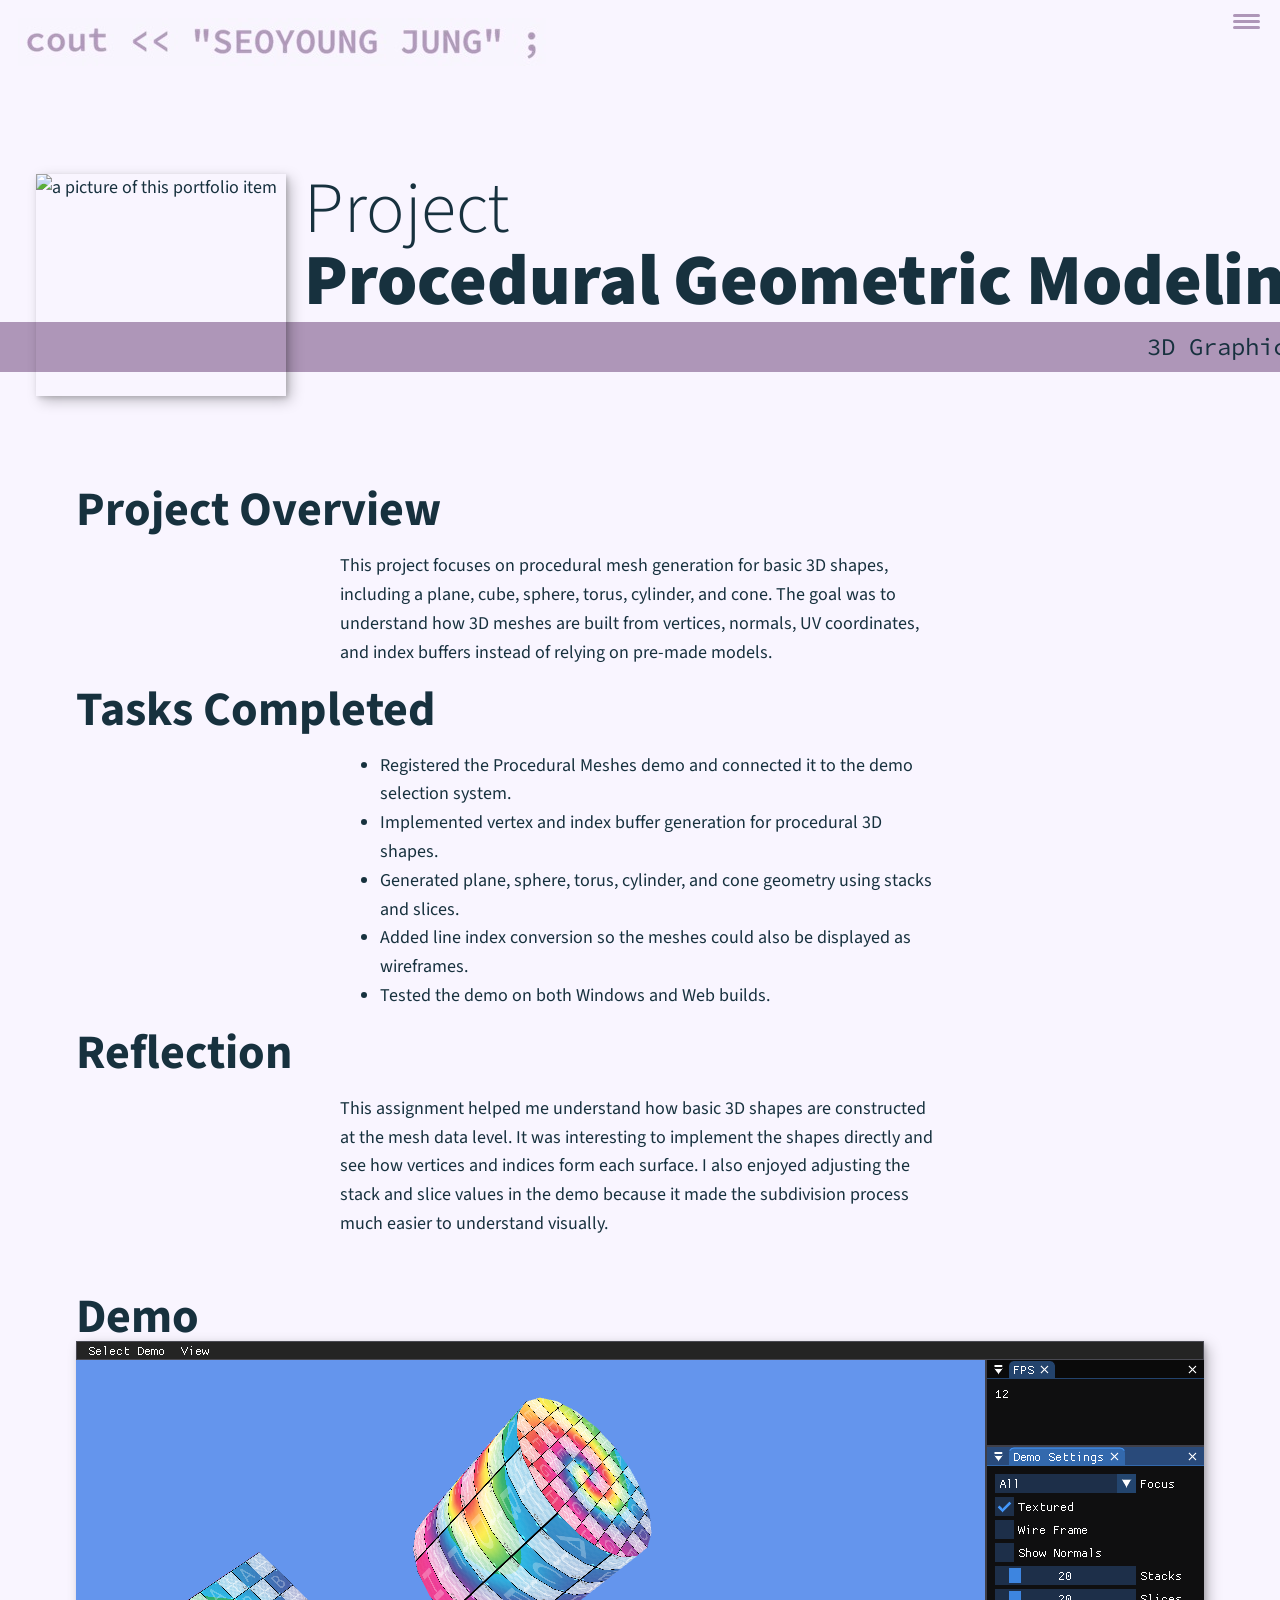
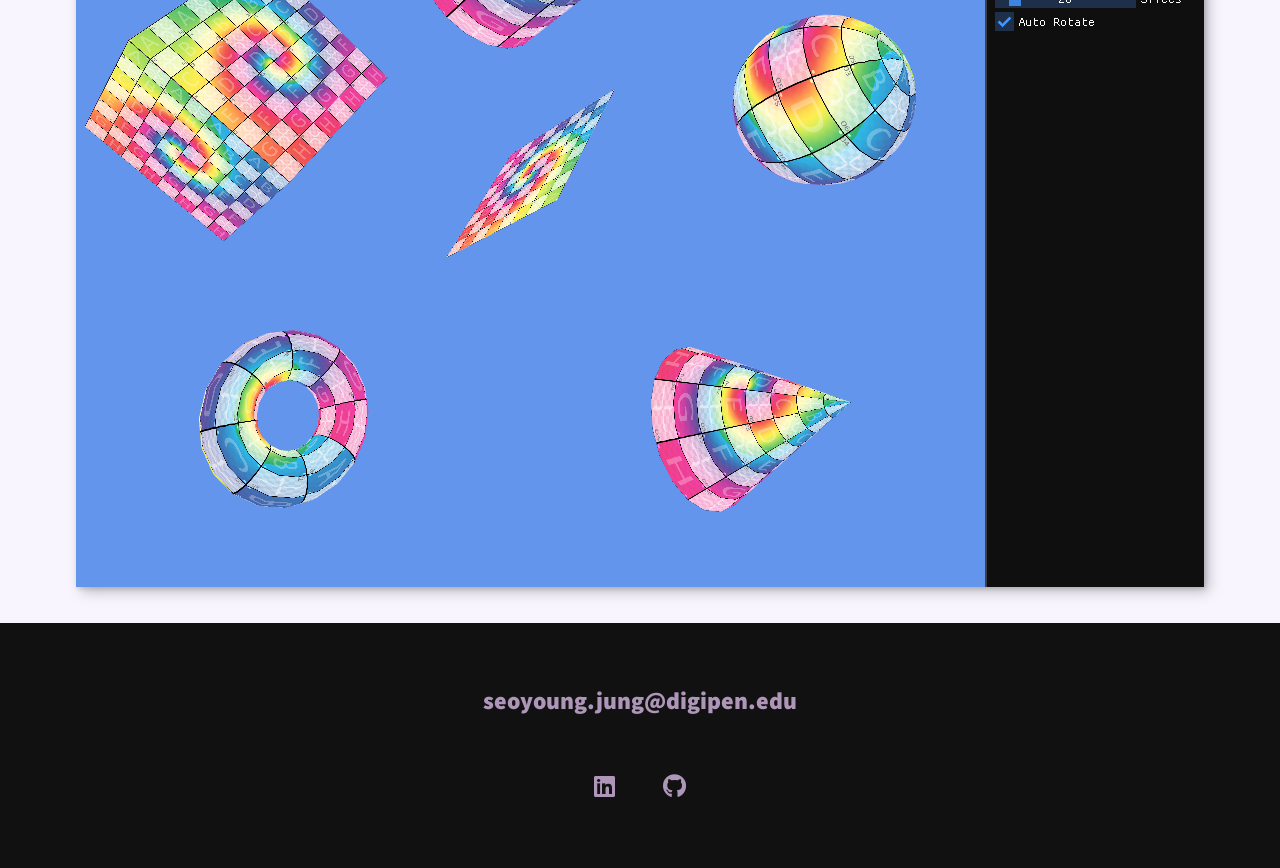
==== portfolio/02_meshes.html @ c800d2c6 "did 02 meshes" ====
<!-- https://youtu.be/_xkSvufmjEs?si=mh-MXT2ZdUasYAYn&t=3416 -->
<!-- adobe.ly/2GAgF93 -->
<!-- https://scrimba.com/build-and-deploy-your-portfolio-c012 -->
<!DOCTYPE html>
<html lang="en">

<head>
    <meta charset="UTF-8">
    <link rel="icon" type="image/svg+xml" href="../img/face.jpg">

    <!-- Help auto scale for desktop & mobile -->
    <meta name="viewport" content="width=device-width, initial-scale=1.0">

    <title>Seoyoung Jung's Website</title>

    <!-- Normalize the difference across browsers  https://necolas.github.io/normalize.css/ -->
    <link rel="stylesheet" href="../external/normalize.css">

    <link rel="stylesheet" href="https://cdnjs.cloudflare.com/ajax/libs/font-awesome/5.11.2/css/all.css"
        integrity="sha256-46qynGAkLSFpVbEBog43gvNhfrOj+BmwXdxFgVK/Kvc=" crossorigin="anonymous" />

    <!-- https://fonts.google.com/selection/embed -->
    <link rel="preconnect" href="https://fonts.googleapis.com">
    <link rel="preconnect" href="https://fonts.gstatic.com" crossorigin>
    <link
        href="https://fonts.googleapis.com/css2?family=Source+Code+Pro:ital,wght@0,200..900;1,200..900&family=Source+Sans+3:ital,wght@0,200..900;1,200..900&display=swap"
        rel="stylesheet">

    <link rel="stylesheet" href="../css/style.css">
</head>

<body>
    <header>
        <div class="logo">
            <!-- alt text can be blank since the logo is purely decorative and putting something like logo isn't actually helpful -->
            <img src="../img/cout.jpg" alt="">
        </div>
        <button class="nav-toggle" aria-label="toggle navigation">
            <span class="hamburger"></span>
        </button>
        <nav class="nav">
            <ul class="nav__list">
                <li class="nav__item">
                    <a href="../index.html" class="nav__link">Home</a>
                </li>
                <li class="nav__item">
                    <a href="../index.html#skills" class="nav__link">Skills</a>
                </li>
                <li class="nav__item">
                    <a href="../index.html#about" class="nav__link">About Me</a>
                </li>
                <li class="nav__item">
                    <a href="../index.html#projects" class="nav__link">Projects</a>
                </li>
                <li class="nav__item">
                    <a href="../index.html#resume" class="nav__link">Resume</a>
                </li>
            </ul>
        </nav>
    </header>

    <!-- Introduction -->
    <section class="intro">
        <!-- TODO put the name of the assignment here -->
        <h1 class="section__title section__title--intro">
            Project <strong>Procedural Geometric Modeling</strong>
        </h1>
        <p class="section__subtitle section__subtitle--intro">3D Graphics</p>
        <img src="../img/portfolio_thumbnails/02_meshes.jpg" alt="a picture of this portfolio item" class="intro__img">
    </section>

<div class="portfolio-item-individual">
    <h2>Project Overview</h2>
    <p>
        This project focuses on procedural mesh generation for basic 3D shapes, including a plane, cube, sphere,
        torus, cylinder, and cone. The goal was to understand how 3D meshes are built from vertices, normals,
        UV coordinates, and index buffers instead of relying on pre-made models.
    </p>

    <h2>Tasks Completed</h2>
    <ul>
        <li>Registered the Procedural Meshes demo and connected it to the demo selection system.</li>
        <li>Implemented vertex and index buffer generation for procedural 3D shapes.</li>
        <li>Generated plane, sphere, torus, cylinder, and cone geometry using stacks and slices.</li>
        <li>Added line index conversion so the meshes could also be displayed as wireframes.</li>
        <li>Tested the demo on both Windows and Web builds.</li>
    </ul>

    <h2>Reflection</h2>
    <p>
        This assignment helped me understand how basic 3D shapes are constructed at the mesh data level.
        It was interesting to implement the shapes directly and see how vertices and indices form each surface.
        I also enjoyed adjusting the stack and slice values in the demo because it made the subdivision process
        much easier to understand visually.
    </p>
</div>

    <div class="portfolio-item-individual">
        <h2>Demo</h2>
        <iframe id="demo" src="../webgl/D02ProceduralMeshes/graphics_fun.html?start=meshes" tabindex="-1"></iframe>
    </div>

    <!-- Footer -->
    <footer class="footer">
        <a href="mailto:seoyoung.jung@digipen.edu" class="footer__link">seoyoung.jung@digipen.edu</a>
        <ul class="social-list">
            <li class="social-list__item">
                <a class="social-list__link" href="https://www.linkedin.com/in/seoyoung-jung0/">
                    <i class="fab fa-linkedin"></i>
                </a>
            </li>
            <li class="social-list__item">
                <a class="social-list__link" href="https://github.com/seoyoung-jung">
                    <i class="fab fa-github"></i>
                </a>
            </li>
            <!-- Want to list more? search : https://fontawesome.com/v5/search?ic=brands -->
        </ul>
    </footer>

    <script src="../js/index.js"></script>

</body>

</html>
---- css/style.css ----
/* make padding within widths rather calculating with total width? */
*,
*::before,
*::after {
  box-sizing: border-box;
}

/* Custom Properties */

:root {
  --ff-primary: "Source Sans 3", sans-serif;
  --ff-secondary: "Source Code Pro", monospace;

  --fw-reg: 300;
  --fw-bold: 900;

  --clr-light: #f9f5ff;
  --clr-dark: #17313E;
  --clr-accent: #ae96b8;

  --fs-h1: 3rem;
  --fs-h2: 2.25rem;
  --fs-h3: 1.25rem;
  --fs-body: 1rem;

  --bs: 0.25em 0.25em 0.75em rgba(0, 0, 0, 0.25),
    0.125em 0.125em 0.25em rgba(0, 0, 0, 0.15);
}

/* With wider screens use differnt/bigger numbers */
@media (min-width: 800px) {
  :root {
    --fs-h1: 4.5rem;
    --fs-h2: 3rem;
    --fs-h3: 1.5rem;
    --fs-body: 1.125rem;
  }
}

/* General Styles */

html {
  scroll-behavior: smooth;
}

body {
  background: var(--clr-light);
  color: var(--clr-dark);
  margin: 0;
  font-family: var(--ff-primary);
  font-size: var(--fs-body);
  line-height: 1.6;
}

section {
  padding: 5em 2em;
}

img {
  display: block;
  max-width: 100%;
}

strong {
  font-weight: var(--fw-bold);
}

:focus {
  outline: 3px solid var(--clr-accent);
  outline-offset: 3px;
}

.btn {
  display: inline-block;
  padding: 0.5em 2.5em;
  background: var(--clr-accent);
  color: var(--clr-dark);
  text-decoration: none;
  cursor: pointer;
  font-size: 0.8rem;
  text-transform: uppercase;
  letter-spacing: 2px;
  font-weight: var(--fw-bold);
  transition: transform 200ms ease-in-out;
}

.btn:hover {
  transform: scale(1.1);
}

/* Typography */

h1,
h2,
h3 {
  line-height: 1;
  margin: 0;
}

h1 {
  font-size: var(--fs-h1);
}

h2 {
  font-size: var(--fs-h2);
}

h3 {
  font-size: var(--fs-h3);
}

.section__title {
  margin-bottom: 0.25rem;
}

.section__title--intro {
  font-weight: var(--fw-reg);
}

.section__title--intro strong {
  display: block;
}

.section__subtitle {
  margin: 0;
  font-size: var(--fs-h3);
}

.section__subtitle--intro,
.section__subtitle--about {
  background: var(--clr-accent);
  padding: 0.25em 1em;
  font-family: var(--ff-secondary);
  margin-bottom: 1em;
}

.section__subtitle--projects {
  color: var(--clr-accent);
  font-weight: var(--fw-bold);
  margin-bottom: 1em;
}

/* header */
header {
  display: flex;
  justify-content: space-between;
  padding: 1em;
}
.logo {
  max-width: 528px;
}

.nav {
  position: fixed;
  background: var(--clr-dark);
  color: var(--clr-light);
  top: 0;
  bottom: 0;
  left: 0;
  right: 0;
  z-index: 100;

  transform: translateX(100%);
  transition: transform 250ms cubic-bezier(0.5, 0, 0.5, 1);
}

.nav__list {
  list-style: none;
  display: flex;
  height: 100%;
  flex-direction: column;
  justify-content: space-evenly;
  align-items: center;
  margin: 0;
  padding: 0;
}

.nav__link {
  color: inherit;
  font-weight: var(--fw-bold);
  font-size: var(--fs-h2);
  text-decoration: none;
}

.nav__link:hover {
  color: var(--clr-accent);
}

.nav-toggle {
  padding: 0.5em;
  background: transparent;
  border: 0;
  cursor: pointer;
  position: absolute;
  right: 1em;
  top: 1em;
  z-index: 1000;
}

.nav-open .nav {
  transform: translateX(0);
}

.nav-open .nav-toggle {
  position: fixed;
}

.nav-open .hamburger {
  transform: rotate(0.625turn);
}

.nav-open .hamburger::before {
  transform: rotate(90deg) translateX(-6px);
}

.nav-open .hamburger::after {
  opacity: 0;
}

.hamburger {
  display: block;
  position: relative;
}

.hamburger,
.hamburger::before,
.hamburger::after {
  background: var(--clr-accent);
  width: 2em;
  height: 3px;
  border-radius: 1em;
  transition: transform 250ms ease-in-out;
}

.hamburger::before,
.hamburger::after {
  content: "";
  position: absolute;
  left: 0;
  right: 0;
}

.hamburger::before {
  top: 6px;
}
.hamburger::after {
  bottom: 6px;
}

/* Intro Section */
.intro {
  position: relative;
  z-index: 2;
}

.intro-bg {
  position: absolute;
  top: 0;
  left: 0;
  width: 100%;
  height: 100%;
  overflow: hidden;
  z-index: -2;
}

.intro-bg iframe {
  width: 100%;
  height: 100%;
  border: none;
  position: absolute;
  top: 0;
  left: 0;
}

.intro__img {
  box-shadow: var(--bs);
}

.section__subtitle--intro {
  display: inline-block;
}

@media (min-width: 600px) {
  .intro {
    display: grid;
    width: min-content;
    margin: 0 auto;
    column-gap: 1em;
    grid-template-areas:
      "img title"
      "img subtitle";
    grid-template-columns: min-content max-content;
  }

  .intro__img {
    grid-area: img;
    min-width: 250px;
    position: relative;
    z-index: 2;
  }

  .section__subtitle--intro {
    align-self: start;
    grid-column: -1/1;
    grid-row: 2;
    text-align: right;
    position: relative;
    left: -1.5em;
    width: calc(100% + 1.5em);
  }
}

/* my services section */

.my-services {
  background-color: var(--clr-dark);
  background-image: url(../img/skills-bg.jpg);
  background-size: cover;
  background-blend-mode: overlay;
  color: var(--clr-light);
  text-align: center;
}

.section__title--services {
  color: var(--clr-accent);
  position: relative;
}

.section__title--services::after {
  content: "";
  display: block;
  width: 2em;
  height: 1px;
  margin: 0.5em auto 1em;
  background: var(--clr-light);
  opacity: 0.25;
}

.services {
  margin-bottom: 4em;
}

.service {
  max-width: 500px;
  margin: 0 auto;
}

@media (min-width: 800px) {
  .services {
    display: flex;
    max-width: 1000px;
    margin-left: auto;
    margin-right: auto;
  }

  .service + .service {
    margin-left: 2em;
  }
}

/* About Me */

.about-me {
  max-width: 1000px;
  margin: 0 auto;
}

.about-me__img {
  box-shadow: var(--bs);
}

@media (min-width: 600px) {
  .about-me {
    display: grid;
    grid-template-columns: 1fr 200px;
    grid-template-areas:
      "title img"
      "subtitle img"
      "text img";
    column-gap: 2em;
  }

  .section__title--about {
    grid-area: title;
  }

  .section__subtitle--about {
    grid-column: 1 / -1;
    grid-row: 2;
    position: relative;
    left: -1em;
    width: calc(100% + 2em);
    padding-left: 1em;
    padding-right: calc(200px + 2.5em);
  }

  .about-me__img {
    grid-area: img;
    position: relative;
    z-index: 2;
  }
}

/* Portfolio / My projects */

.my-projects {
  background-color: var(--clr-dark);
  color: var(--clr-light);
  text-align: center;
}

.portfolio {
  display: grid;
  grid-template-columns: repeat(auto-fit, minmax(300px, 1fr));
  max-width: 1200px;
  margin: 0 auto;
}

.portfolio__item {
  background: var(--clr-dark);
  overflow: hidden;
}

.portfolio__img {
  transition: transform 750ms cubic-bezier(0.5, 0, 0.5, 1), opacity 250ms linear;
}

.portfolio__item:focus {
  position: relative;
  z-index: 2;
}

.portfolio__img:hover,
.portfolio__item:focus .portfolio__img {
  transform: scale(1.2);
  opacity: 0.75;
}

/*--------------------------------------------------------------
# Resume Section
--------------------------------------------------------------*/

.section__title--resume {
  text-align: center;
}

.my-resume {
  display: flex;
  flex-direction: column;
  align-items: center;
}

.resume-section h3 {
  color: var(--clr-dark);
  text-align: center;
}

.resume-section .resume-item {
  padding: 0 0 20px 20px;
  margin-top: -18px;
  border-left: 2px solid var(--clr-accent);
  position: relative;
  max-width: 1000px;
}

.resume-section .resume-item b {
  text-transform: uppercase;
  color: color-mix(in srgb, var(--clr-accent), transparent 5%);
  position: sticky;
}

.resume-section .resume-item::before {
  content: "";
  position: absolute;
  width: 16px;
  height: 16px;
  border-radius: 50px;
  left: -9px;
  top: 0;
  background: var(--clr-light);
  border: 2px solid var(--clr-accent);
}

/* Footer */

.footer {
  background: #111;
  color: var(--clr-accent);
  text-align: center;
  padding: 2.5em 0;
  font-size: var(--fs-h3);
}

.footer a {
  color: inherit;
  text-decoration: none;
}

.footer__link {
  font-weight: var(--fw-bold);
}

.footer__link:hover,
.social-list__link:hover {
  opacity: 0.7;
}

.footer__link:hover {
  text-decoration: underline;
}

.social-list {
  list-style: none;
  display: flex;
  justify-content: center;
  margin: 2em 0 0;
  padding: 0;
}

.social-list__item {
  margin: 0 0.5em;
}

.social-list__link {
  padding: 0.5em;
}

/* individual portfolio item styles */

.portfolio-item-individual {
  padding: 0 2em 2em;
  max-width: 1200px;
  margin: 0 auto;
}

.portfolio-item-individual p,
.portfolio-item-individual ul {
  max-width: 600px;
  margin-left: auto;
  margin-right: auto;
}

.portfolio-item-individual iframe {
  box-shadow: var(--bs);
  display: block;
  max-width: 1200px;
  width: 100%;
  height: auto;
  aspect-ratio: 4 / 3; /* Maintain aspect ratio */
  margin: 0 auto; /* Centering */
  border: none;
}
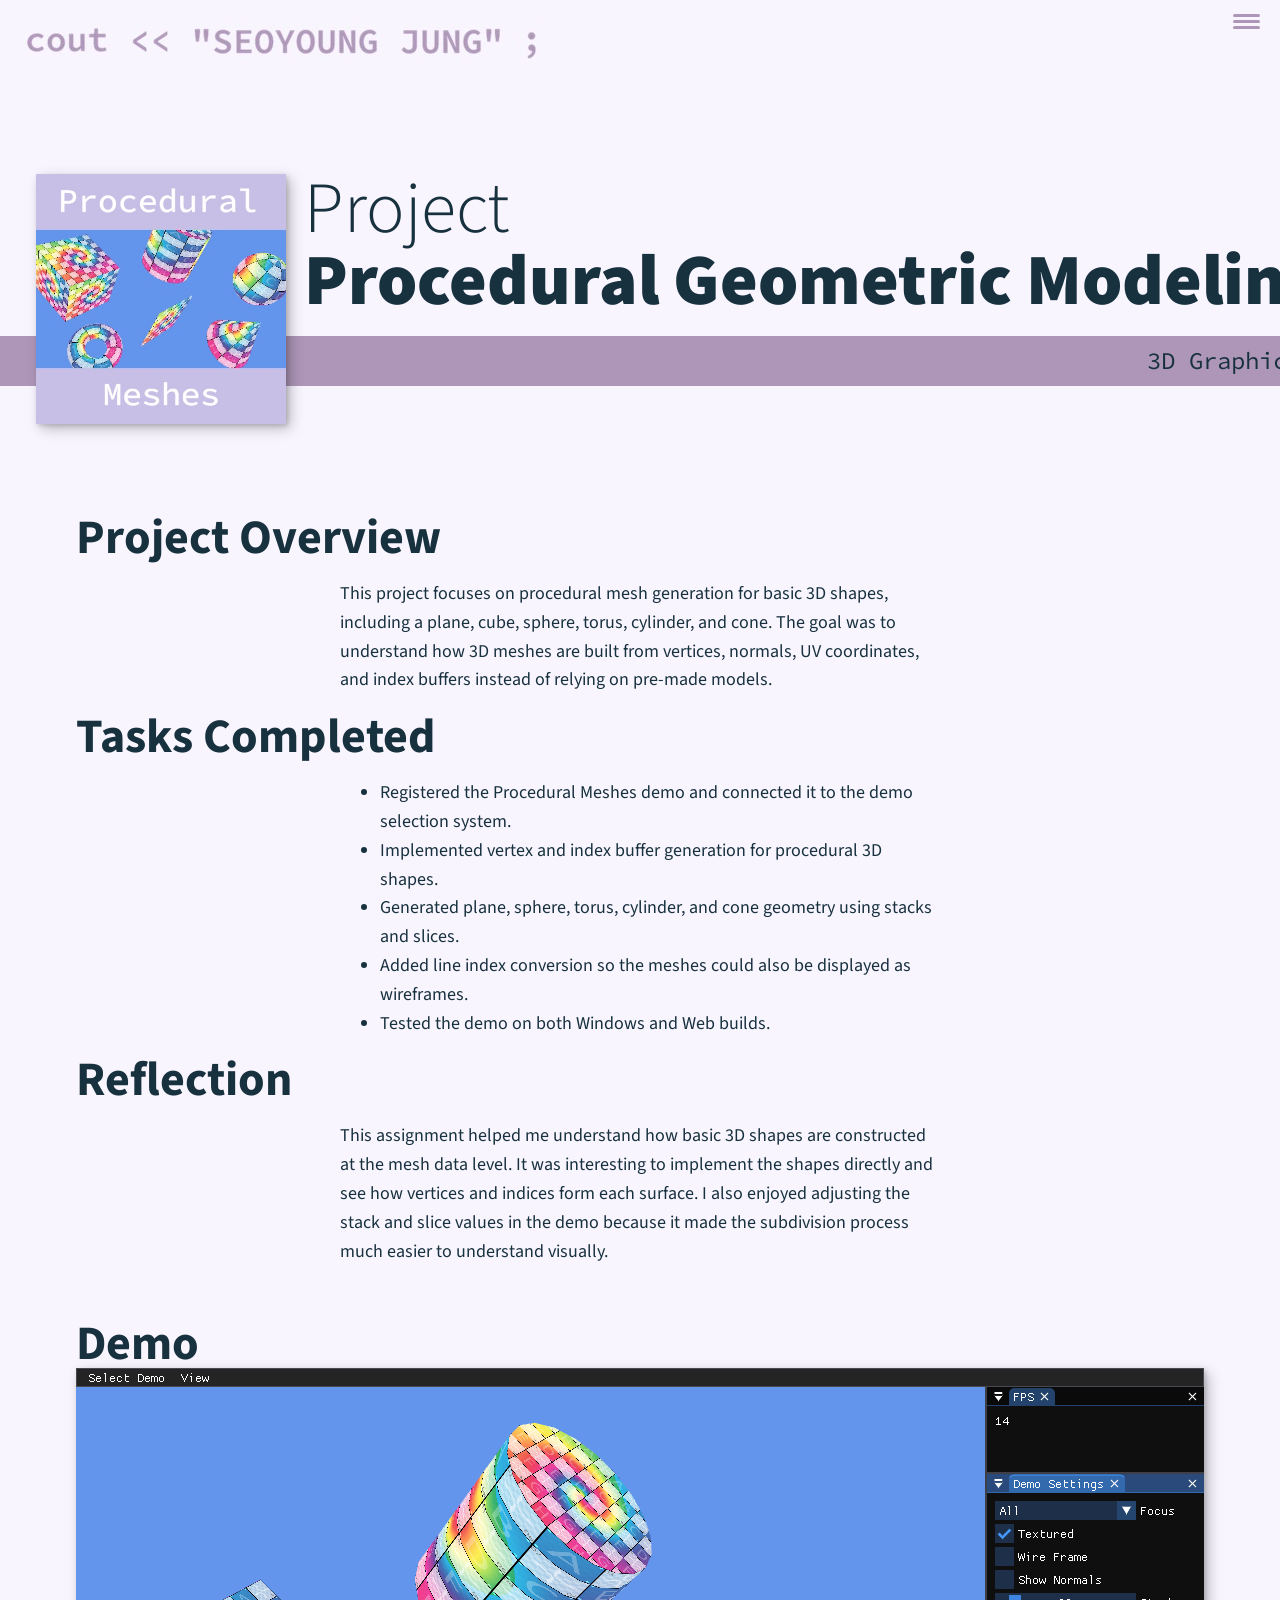
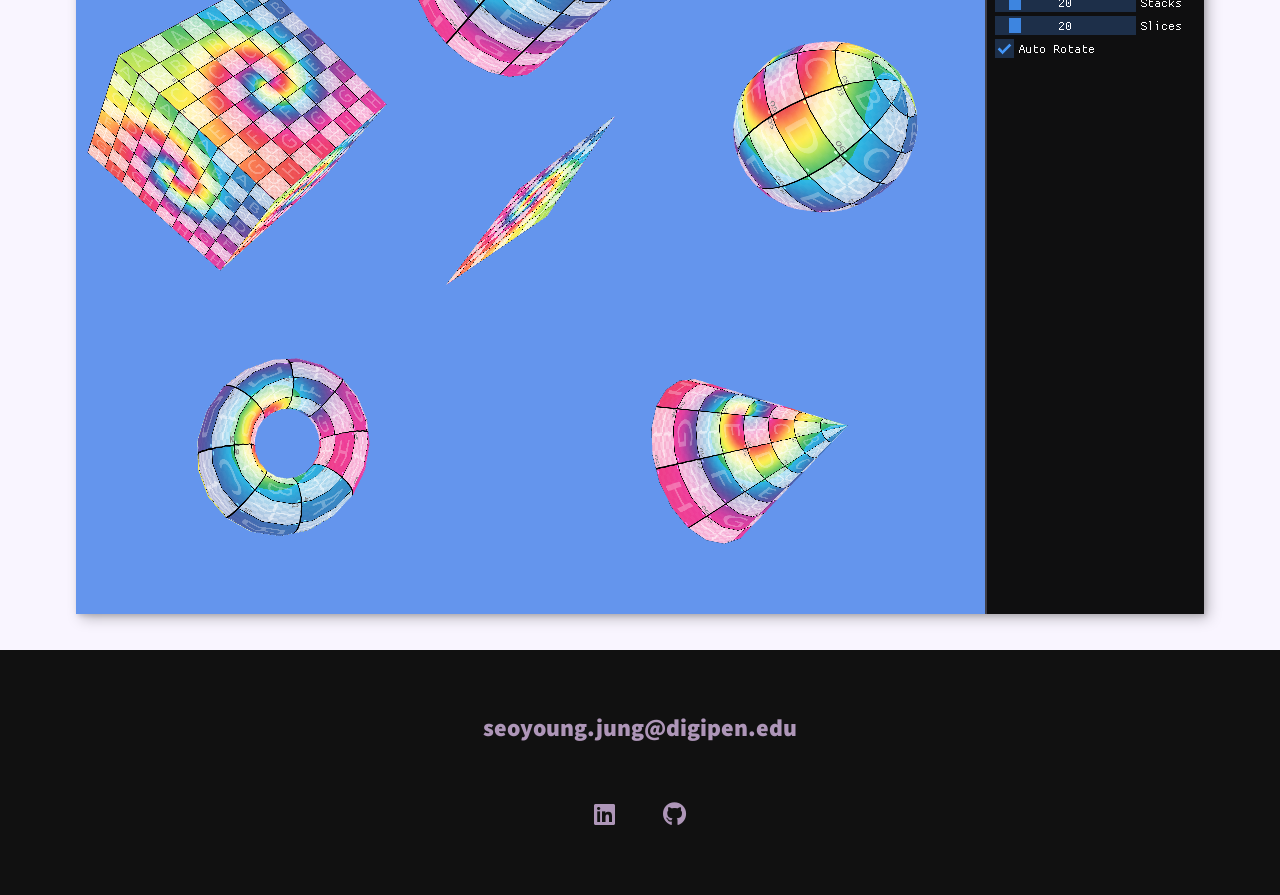
==== commit 9e67be15: "meshes img update" ====
--- a/portfolio/02_meshes.html
+++ b/portfolio/02_meshes.html
@@ -61,7 +61,6 @@
 
     <!-- Introduction -->
     <section class="intro">
-        <!-- TODO put the name of the assignment here -->
         <h1 class="section__title section__title--intro">
             Project <strong>Procedural Geometric Modeling</strong>
         </h1>
